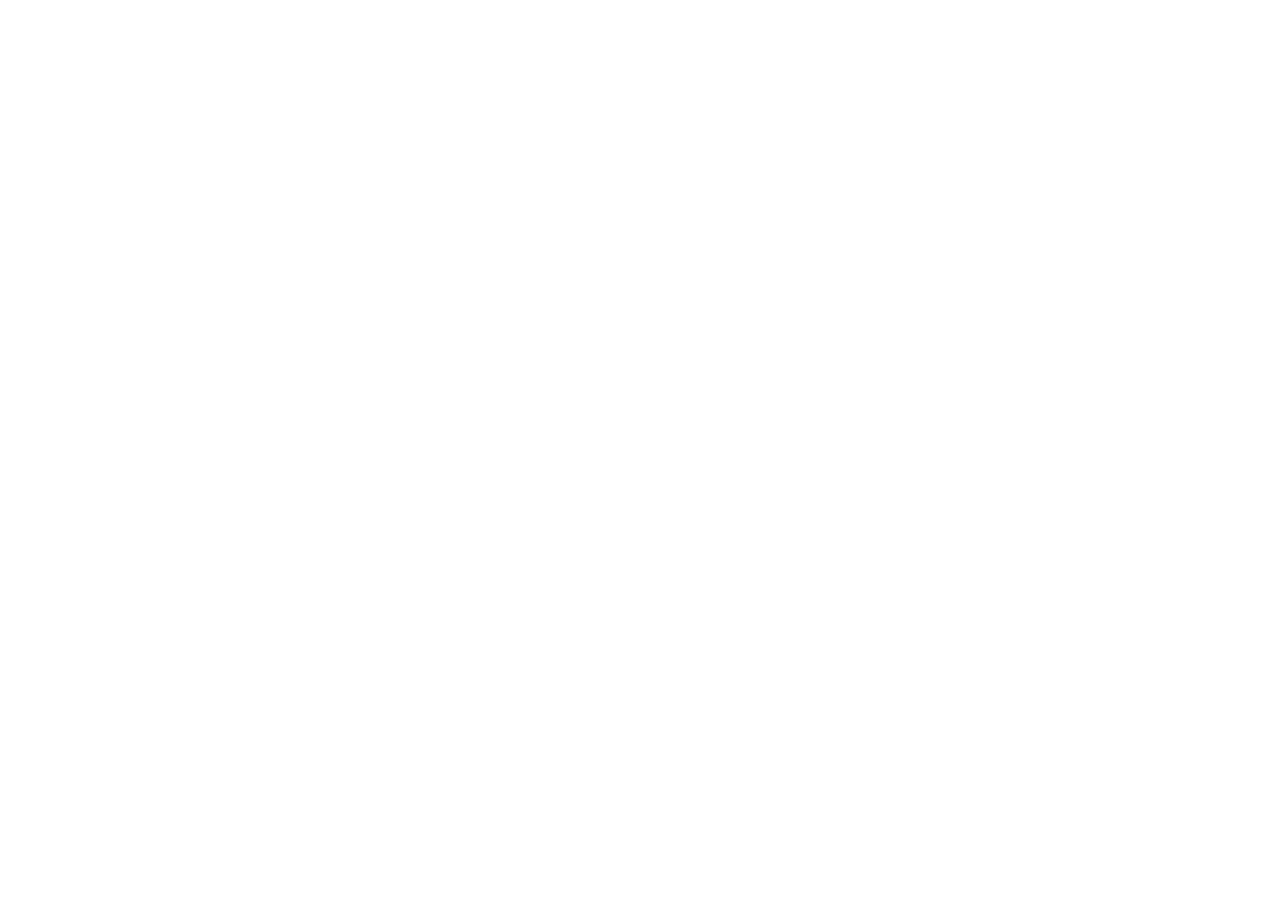
==== Facebook/index.html @ af521b71 "new mission" ====
<!DOCTYPE html>
<html lang="tr">
<head>
    <meta charset="UTF-8">
    <title>Facebook - Giriş Yap veya Kaydol</title>
    <link rel="shortcut icon" type="image/x-icon" href="img/fb_icon.png"/>
    <link rel="stylesheet" href="style.css">
</head>
<body>
    
</body>
</html>
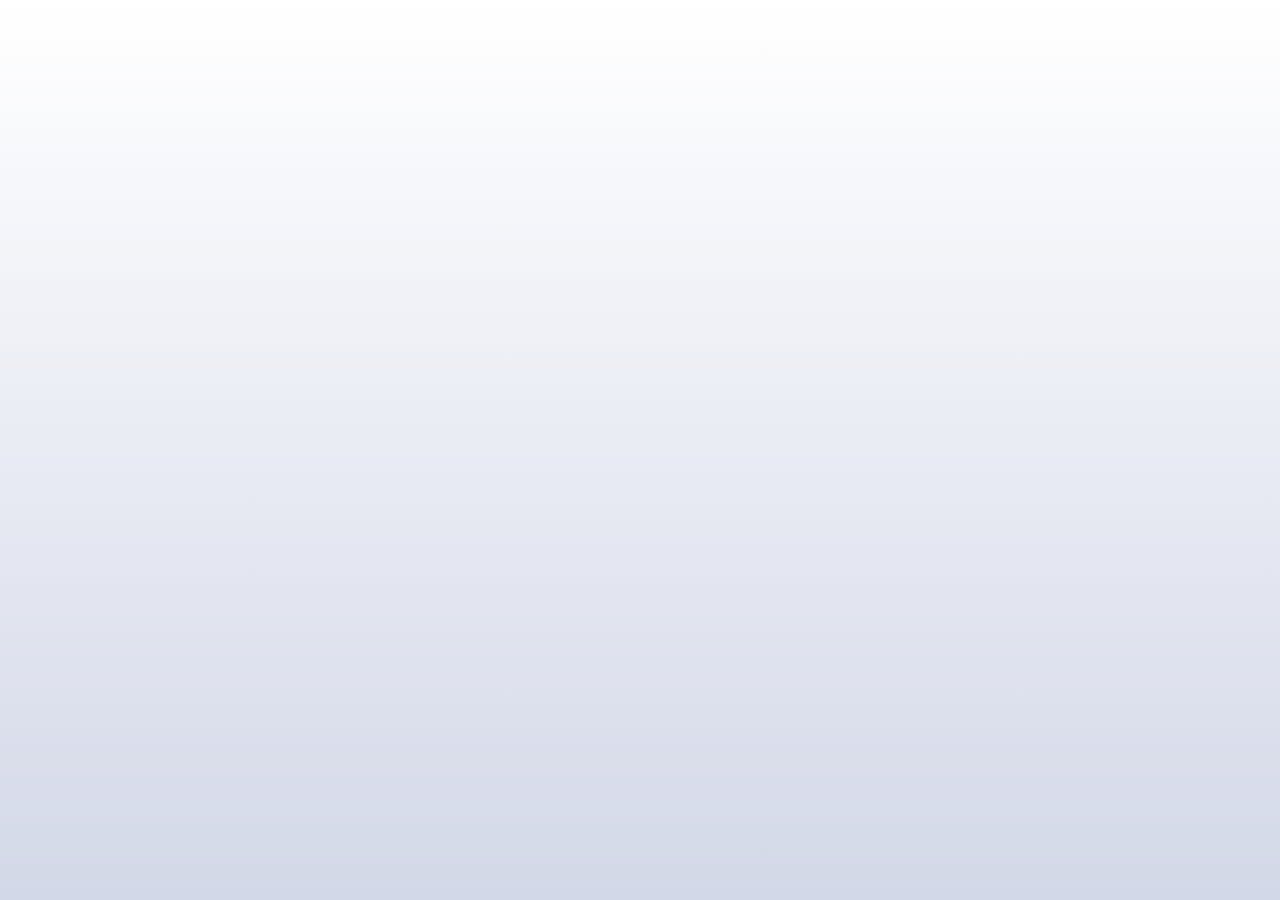
==== commit af51563e: "chng" ====
--- a/Facebook/index.html
+++ b/Facebook/index.html
@@ -7,6 +7,16 @@
     <link rel="stylesheet" href="style.css">
 </head>
 <body>
-    
+    <header>
+
+    </header>
+    <main>
+        <section>
+
+        </section>
+        <section>
+            
+        </section>
+    </main>
 </body>
 </html>--- a/Facebook/style.css
+++ b/Facebook/style.css
@@ -0,0 +1,15 @@
+* {
+    margin: 0;
+    padding: 0;
+    border: 0;
+}
+
+html, body {
+    width: 100vw;
+    height: 100vh;
+    background: linear-gradient(white, #D3D8E8);
+}
+
+main {
+    
+}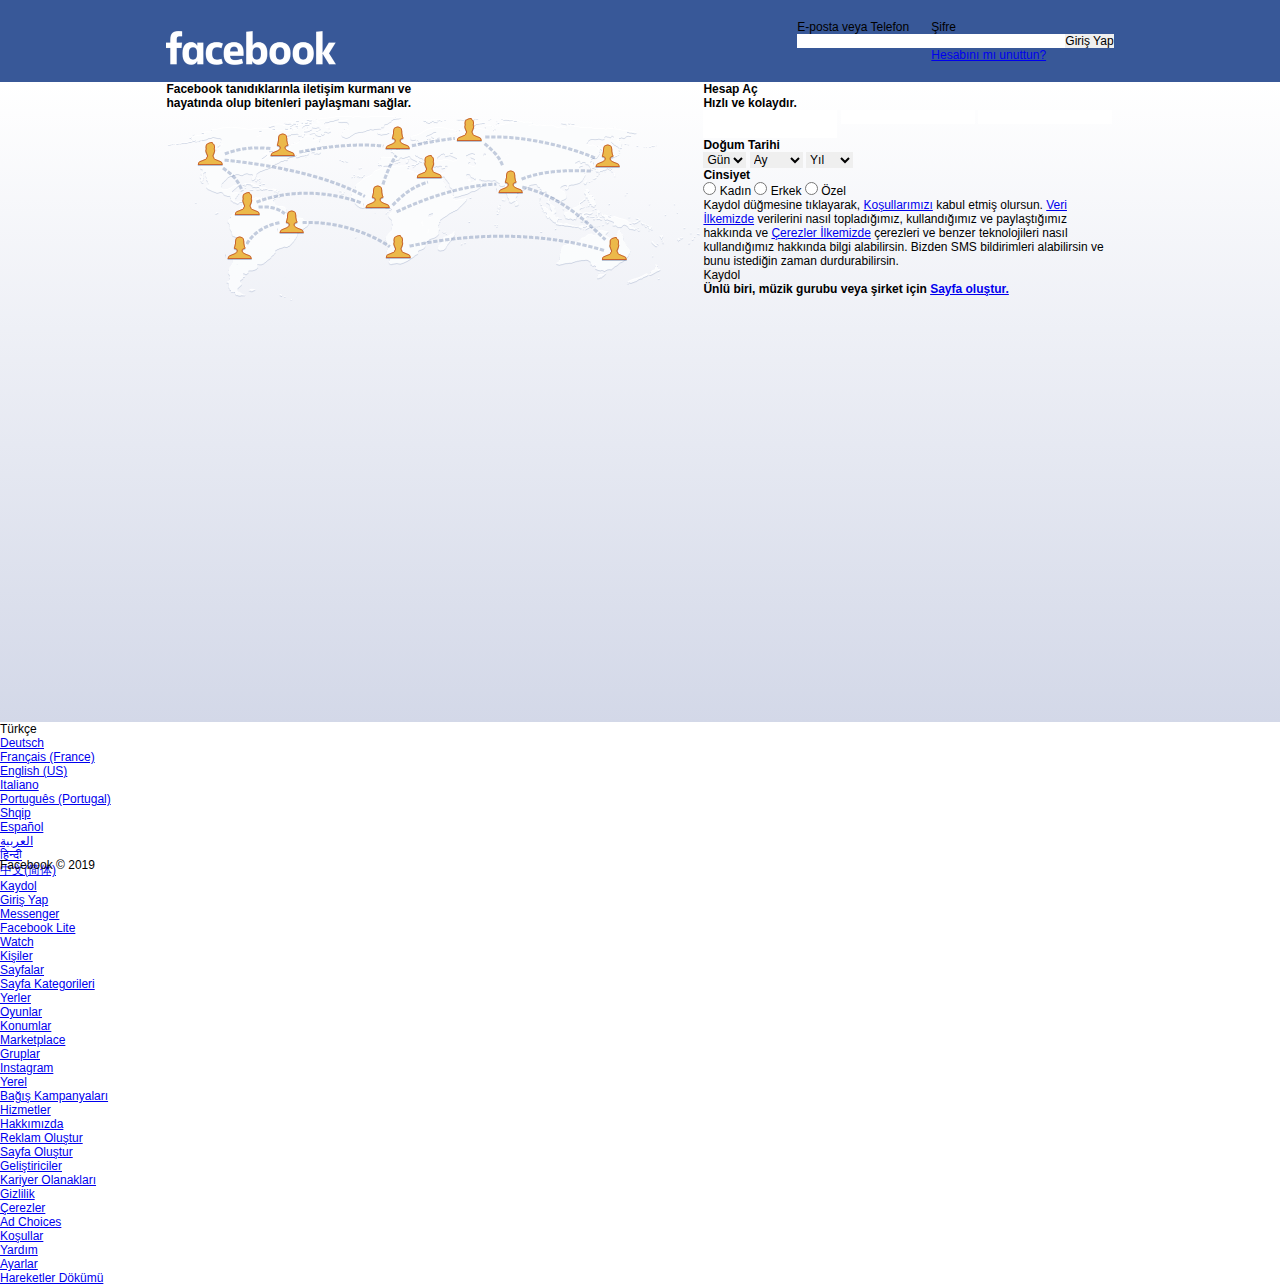
==== commit d97f881e: "order" ====
--- a/Facebook/index.html
+++ b/Facebook/index.html
@@ -1,22 +1,327 @@
 <!DOCTYPE html>
 <html lang="tr">
+
 <head>
     <meta charset="UTF-8">
     <title>Facebook - Giriş Yap veya Kaydol</title>
-    <link rel="shortcut icon" type="image/x-icon" href="img/fb_icon.png"/>
+    <link rel="shortcut icon" type="image/x-icon" href="img/fb_icon.png" />
     <link rel="stylesheet" href="style.css">
 </head>
+
 <body>
     <header>
+        <div class="floor1">
+            <div class="head">
+                <figure>
+                    <div class="logo">
+                        <img src="img/fb_logo.png" alt="logo">
+                    </div>
+                </figure>
+                <section>
+                    <div class="logincontainer">
+                        <table cellspacing="0" role="presentation">
+                            <tbody>
+                                <tr>
+                                    <td><label for="email">E-posta veya Telefon</label></td>
+                                    <td><label for="pass">Şifre</label></td>
+                                </tr>
+                                <tr>
+                                    <td><input type="email" class="inputtext login_form_input_box" name="email"
+                                            id="email" data-testid="royal_email"></td>
+                                    <td><input type="password" class="inputtext login_form_input_box" name="pass"
+                                            id="pass" data-testid="royal_pass"></td>
+                                    <td><label class="login_form_login_button uiButton uiButtonConfirm" id="loginbutton"
+                                            for="u_0_b"><input value="Giriş Yap" aria-label="Giriş Yap"
+                                                data-testid="royal_login_button" type="submit" id="u_0_b"></label></td>
+                                </tr>
+                                <tr>
+                                    <td class="login_form_label_field"></td>
+                                    <td class="login_form_label_field">
+                                        <div>
+                                            <a
+                                                href="https://www.facebook.com/recover/initiate?lwv=110&amp;ars=royal_blue_bar">Hesabını
+                                                mı unuttun?</a>
+                                        </div>
+                                    </td>
+                                </tr>
+                            </tbody>
+                        </table>
+                    </div>
+                </section>
+            </div>
+        </div>
+    </header>
+    <div class="clean"></div>
+    <main>
+        <div class="floor2">
+            <div class="contain">
+                <section>
+                    <div class="container1">
+                        <h2>Facebook tanıdıklarınla iletişim kurmanı ve<br>hayatında olup bitenleri paylaşmanı sağlar.
+                        </h2>
+                        <figure>
+                            <img src="img/connection.png" alt="connection">
+                        </figure>
+                    </div>
+                </section>
+                <section>
+                    <div class="container2">
+                        <h1>Hesap Aç</h1>
+                        <h3>Hızlı ve kolaydır.</h3>
+                        <input type="text" class="inputtext _58mg _5dba _2ph-" data-type="text" name="firstname"
+                            value="" aria-required="true" placeholder="" aria-label="Adın" id="u_0_m">
+                        <input type="text" class="inputtext _58mg _5dba _2ph-" data-type="text" name="lastname" value=""
+                            aria-required="true" placeholder="" aria-label="Soyadın" id="u_0_o">
+                        <input type="text" class="inputtext _58mg _5dba _2ph-" data-type="text" name="reg_email__"
+                            value="" aria-required="true" placeholder="" aria-label="Cep telefonu numarası veya e-posta"
+                            id="u_0_r">
+                        <input type="password" class="inputtext _58mg _5dba _2ph-" data-type="password"
+                            autocomplete="new-password" name="reg_passwd__" aria-required="true" placeholder=""
+                            aria-label="Yeni şifre" id="u_0_w">
+                        <h4>Doğum Tarihi</h4>
+                        <select aria-label="Gün" name="birthday_day" id="day" title="Gün" class="_5dba _8esg">
+                            <option value="0">Gün</option>
+                            <option value="1">1</option>
+                            <option value="2">2</option>
+                            <option value="3">3</option>
+                            <option value="4">4</option>
+                            <option value="5">5</option>
+                            <option value="6">6</option>
+                            <option value="7">7</option>
+                            <option value="8">8</option>
+                            <option value="9">9</option>
+                            <option value="10">10</option>
+                            <option value="11">11</option>
+                            <option value="12">12</option>
+                            <option value="13">13</option>
+                            <option value="14">14</option>
+                            <option value="15">15</option>
+                            <option value="16">16</option>
+                            <option value="17">17</option>
+                            <option value="18">18</option>
+                            <option value="19">19</option>
+                            <option value="20">20</option>
+                            <option value="21">21</option>
+                            <option value="22">22</option>
+                            <option value="23">23</option>
+                            <option value="24">24</option>
+                            <option value="25">25</option>
+                            <option value="26">26</option>
+                            <option value="27">27</option>
+                            <option value="28">28</option>
+                            <option value="29">29</option>
+                            <option value="30">30</option>
+                            <option value="31">31</option>
+                        </select>
+                        <select aria-label="Ay" name="birthday_month" id="month" title="Ay" class="_5dba _8esg">
+                            <option value="0">Ay</option>
+                            <option value="1">Oca</option>
+                            <option value="2">Şub</option>
+                            <option value="3">Mar</option>
+                            <option value="4">Nis</option>
+                            <option value="5">Mayıs</option>
+                            <option value="6">Haz</option>
+                            <option value="7">Tem</option>
+                            <option value="8">Ağu</option>
+                            <option value="9">Eyl</option>
+                            <option value="10">Eki</option>
+                            <option value="11">Kas</option>
+                            <option value="12">Ara</option>
+                        </select>
+                        <select aria-label="Yıl" name="birthday_year" id="year" title="Yıl" class="_5dba _8esg">
+                            <option value="0">Yıl</option>
+                            <option value="2019">2019</option>
+                            <option value="2018">2018</option>
+                            <option value="2017">2017</option>
+                            <option value="2016">2016</option>
+                            <option value="2015">2015</option>
+                            <option value="2014">2014</option>
+                            <option value="2013">2013</option>
+                            <option value="2012">2012</option>
+                            <option value="2011">2011</option>
+                            <option value="2010">2010</option>
+                            <option value="2009">2009</option>
+                            <option value="2008">2008</option>
+                            <option value="2007">2007</option>
+                            <option value="2006">2006</option>
+                            <option value="2005">2005</option>
+                            <option value="2004">2004</option>
+                            <option value="2003">2003</option>
+                            <option value="2002">2002</option>
+                            <option value="2001">2001</option>
+                            <option value="2000">2000</option>
+                            <option value="1999">1999</option>
+                            <option value="1998">1998</option>
+                            <option value="1997">1997</option>
+                            <option value="1996">1996</option>
+                            <option value="1995">1995</option>
+                            <option value="1994">1994</option>
+                            <option value="1993">1993</option>
+                            <option value="1992">1992</option>
+                            <option value="1991">1991</option>
+                            <option value="1990">1990</option>
+                            <option value="1989">1989</option>
+                            <option value="1988">1988</option>
+                            <option value="1987">1987</option>
+                            <option value="1986">1986</option>
+                            <option value="1985">1985</option>
+                            <option value="1984">1984</option>
+                            <option value="1983">1983</option>
+                            <option value="1982">1982</option>
+                            <option value="1981">1981</option>
+                            <option value="1980">1980</option>
+                            <option value="1979">1979</option>
+                            <option value="1978">1978</option>
+                            <option value="1977">1977</option>
+                            <option value="1976">1976</option>
+                            <option value="1975">1975</option>
+                            <option value="1974">1974</option>
+                            <option value="1973">1973</option>
+                            <option value="1972">1972</option>
+                            <option value="1971">1971</option>
+                            <option value="1970">1970</option>
+                            <option value="1969">1969</option>
+                            <option value="1968">1968</option>
+                            <option value="1967">1967</option>
+                            <option value="1966">1966</option>
+                            <option value="1965">1965</option>
+                            <option value="1964">1964</option>
+                            <option value="1963">1963</option>
+                            <option value="1962">1962</option>
+                            <option value="1961">1961</option>
+                            <option value="1960">1960</option>
+                            <option value="1959">1959</option>
+                            <option value="1958">1958</option>
+                            <option value="1957">1957</option>
+                            <option value="1956">1956</option>
+                            <option value="1955">1955</option>
+                            <option value="1954">1954</option>
+                            <option value="1953">1953</option>
+                            <option value="1952">1952</option>
+                            <option value="1951">1951</option>
+                            <option value="1950">1950</option>
+                            <option value="1949">1949</option>
+                            <option value="1948">1948</option>
+                            <option value="1947">1947</option>
+                            <option value="1946">1946</option>
+                            <option value="1945">1945</option>
+                            <option value="1944">1944</option>
+                            <option value="1943">1943</option>
+                            <option value="1942">1942</option>
+                            <option value="1941">1941</option>
+                            <option value="1940">1940</option>
+                            <option value="1939">1939</option>
+                            <option value="1938">1938</option>
+                            <option value="1937">1937</option>
+                            <option value="1936">1936</option>
+                            <option value="1935">1935</option>
+                            <option value="1934">1934</option>
+                            <option value="1933">1933</option>
+                            <option value="1932">1932</option>
+                            <option value="1931">1931</option>
+                            <option value="1930">1930</option>
+                            <option value="1929">1929</option>
+                            <option value="1928">1928</option>
+                            <option value="1927">1927</option>
+                            <option value="1926">1926</option>
+                            <option value="1925">1925</option>
+                            <option value="1924">1924</option>
+                            <option value="1923">1923</option>
+                            <option value="1922">1922</option>
+                            <option value="1921">1921</option>
+                            <option value="1920">1920</option>
+                            <option value="1919">1919</option>
+                            <option value="1918">1918</option>
+                            <option value="1917">1917</option>
+                            <option value="1916">1916</option>
+                            <option value="1915">1915</option>
+                            <option value="1914">1914</option>
+                            <option value="1913">1913</option>
+                            <option value="1912">1912</option>
+                            <option value="1911">1911</option>
+                            <option value="1910">1910</option>
+                            <option value="1909">1909</option>
+                            <option value="1908">1908</option>
+                            <option value="1907">1907</option>
+                            <option value="1906">1906</option>
+                            <option value="1905">1905</option>
+                        </select>
+                        <h4>Cinsiyet</h4>
+                        <input type="radio" value="1">
+                        <label class="_58mt" for="u_0_6">Kadın</label>
+                        <input type="radio" value="1">
+                        <label class="_58mt" for="u_0_6">Erkek</label>
+                        <input type="radio" value="1">
+                        <label class="_58mt" for="u_0_6">Özel</label>
+                        <p>
+                            Kaydol düğmesine tıklayarak, <a href="#">Koşullarımızı</a> kabul etmiş olursun.
+                            <a href="#">Veri İlkemizde</a> verilerini nasıl topladığımız, kullandığımız ve
+                            paylaştığımız hakkında ve <a href="#">Çerezler İlkemizde</a> çerezleri ve benzer
+                            teknolojileri nasıl kullandığımız hakkında bilgi alabilirsin.
+                            Bizden SMS bildirimleri alabilirsin ve bunu istediğin zaman durdurabilirsin.
+                        </p>
+                        <button type="submit">Kaydol</button>
+                        <h6>Ünlü biri, müzik gurubu veya şirket için <a href="#">Sayfa oluştur.</a></h6>
+                    </div>
+                </section>
+            </div>
+        </div>
+    </main>
+    <div class="clean"></div>
+    <footer>
+        <div class="footer">
+            <div class="footer1">
+                <ul>
+                    <li>Türkçe</li>
+                    <li><a href="#">Deutsch</a></li>
+                    <li><a href="#">Français (France)</a></li>
+                    <li><a href="#">English (US)</a></li>
+                    <li><a href="#">Italiano</a></li>
+                    <li><a href="#">Português (Portugal)</a></li>
+                    <li><a href="#">Shqip</a></li>
+                    <li><a href="#">Español</a></li>
+                    <li><a href="#">العربية</a></li>
+                    <li><a href="#">हिन्दी</a></li>
+                    <li><a href="#">中文(简体)</a></li>
+                </ul>
+            </div>
+            <div class="clean"></div>
+            <div class="footer2">
+                <ul>
+                    <li><a href="#">Kaydol</a></li>
+                    <li><a href="#">Giriş Yap</a></li>
+                    <li><a href="#">Messenger</a></li>
+                    <li><a href="#">Facebook Lite</a></li>
+                    <li><a href="#"> Watch </a></li>
+                    <li><a href="#">Kişiler</a></li>
+                    <li><a href="#">Sayfalar</a></li>
+                    <li><a href="#">Sayfa Kategorileri</a></li>
+                    <li><a href="#">Yerler</a></li>
+                    <li><a href="#">Oyunlar</a></li>
+                    <li><a href="#">Konumlar</a></li>
+                    <li><a href="#">Marketplace</a></li>
+                    <li><a href="#">Gruplar</a></li>
+                    <li><a href="#">Instagram</a></li>
+                    <li><a href="#">Yerel</a></li>
+                    <li><a href="#">Bağış Kampanyaları</a></li>
+                    <li><a href="#">Hizmetler</a></li>
+                    <li><a href="#">Hakkımızda</a></li>
+                    <li><a href="#">Reklam Oluştur</a></li>
+                    <li><a href="#">Sayfa Oluştur</a></li>
+                    <li><a href="#">Geliştiriciler</a></li>
+                    <li><a href="#">Kariyer Olanakları</a></li>
+                    <li><a href="#">Gizlilik</a></li>
+                    <li><a href="#">Çerezler</a></li>
+                    <li><a href="#">Ad Choices</a></li>
+                    <li><a href="#">Koşullar</a></li>
+                    <li><a href="#">Yardım</a></li>
+                    <li><a href="#">Ayarlar</a></li>
+                    <li><a href="#">Hareketler Dökümü</a></li>
+                </ul>
+            </div>
+        </div>
+        <span>Facebook © 2019</span>
+    </footer>
+</body>
 
-    </header>
-    <main>
-        <section>
-
-        </section>
-        <section>
-            
-        </section>
-    </main>
-</body>
 </html>--- a/Facebook/style.css
+++ b/Facebook/style.css
@@ -2,14 +2,57 @@
     margin: 0;
     padding: 0;
     border: 0;
+    font-family: Helvetica, Arial, sans-serif;
+    font-size: 12px;
 }
 
-html, body {
-    width: 100vw;
-    height: 100vh;
-    background: linear-gradient(white, #D3D8E8);
+.clean {
+    clear: both;
 }
 
-main {
-    
+.floor1 {
+    width: 100vw;
+    height: 82px;
+    background-color: #385898;
+    display: flex;
+    align-items: center;
+    justify-content: center;
+}
+
+.head {
+    width: 74vw;
+    height: 82px;
+    display: flex;
+    flex-flow: column wrap;
+    align-content: space-between;
+    justify-content: center;
+}
+
+.head .logo img {
+    width: 170px;
+    height: 34px;
+    margin: 17px 0px 0px;
+}
+
+.floor2 {
+    width: 100vw;
+    height: 640px;
+    background: linear-gradient(white, #D3D8E8);
+    display: flex;
+    align-items: center;
+    justify-content: center;
+}
+
+.contain {
+    width: 74vw;
+    height: 640px;
+    display: flex;
+    align-items: flex-start;
+    justify-items: center;
+}
+
+.footer {
+    width: 74vw;
+    height: 136px;
+    background-color: #ffffff;
 }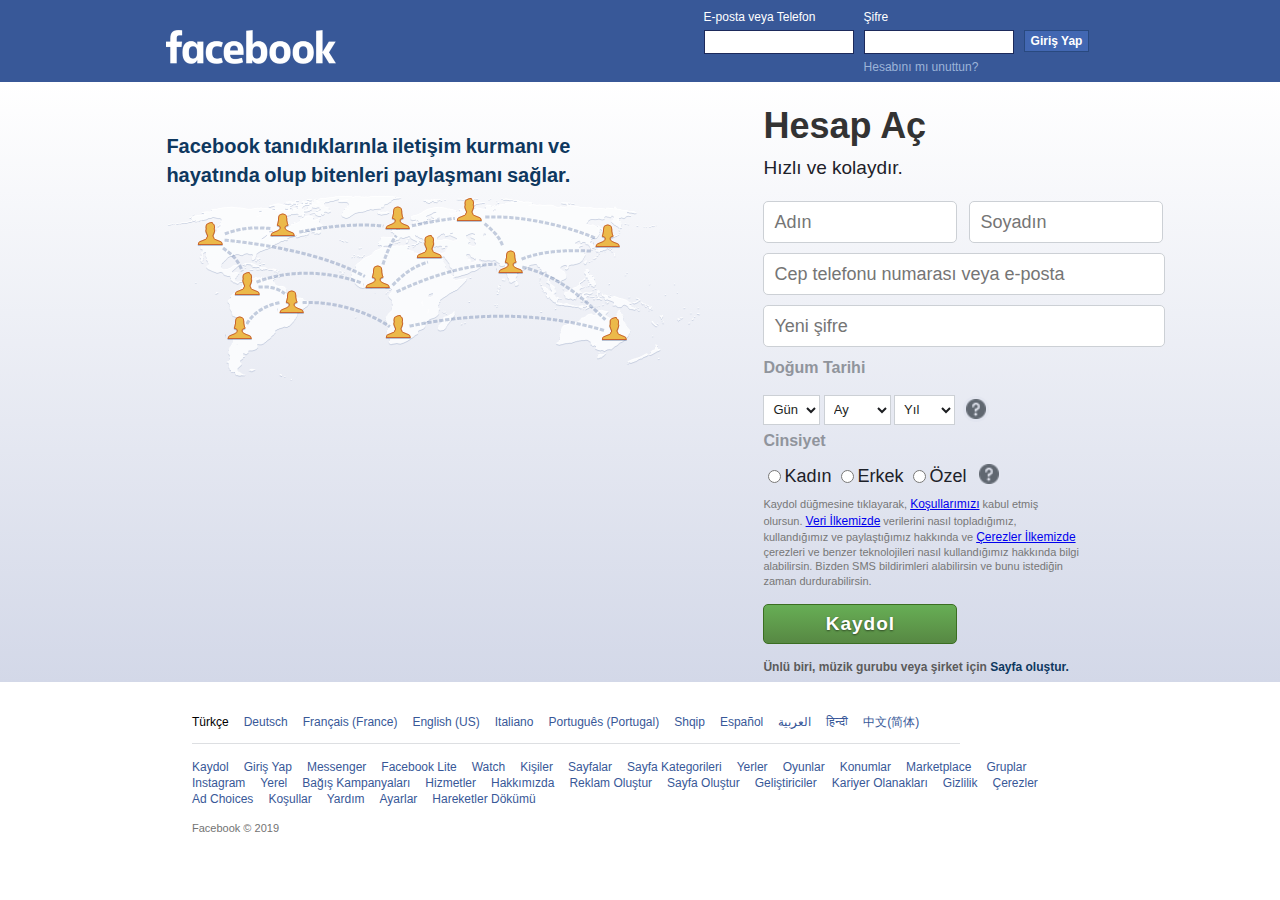
==== commit 244e25b2: "finish" ====
--- a/Facebook/index.html
+++ b/Facebook/index.html
@@ -4,7 +4,7 @@
 <head>
     <meta charset="UTF-8">
     <title>Facebook - Giriş Yap veya Kaydol</title>
-    <link rel="shortcut icon" type="image/x-icon" href="img/fb_icon.png" />
+    <link rel="shortcut icon" href="img/fb_icon.png" />
     <link rel="stylesheet" href="style.css">
 </head>
 
@@ -19,35 +19,36 @@
                 </figure>
                 <section>
                     <div class="logincontainer">
-                        <table cellspacing="0" role="presentation">
-                            <tbody>
-                                <tr>
-                                    <td><label for="email">E-posta veya Telefon</label></td>
-                                    <td><label for="pass">Şifre</label></td>
-                                </tr>
-                                <tr>
-                                    <td><input type="email" class="inputtext login_form_input_box" name="email"
-                                            id="email" data-testid="royal_email"></td>
-                                    <td><input type="password" class="inputtext login_form_input_box" name="pass"
-                                            id="pass" data-testid="royal_pass"></td>
-                                    <td><label class="login_form_login_button uiButton uiButtonConfirm" id="loginbutton"
-                                            for="u_0_b"><input value="Giriş Yap" aria-label="Giriş Yap"
-                                                data-testid="royal_login_button" type="submit" id="u_0_b"></label></td>
-                                </tr>
-                                <tr>
-                                    <td class="login_form_label_field"></td>
-                                    <td class="login_form_label_field">
-                                        <div>
-                                            <a
-                                                href="https://www.facebook.com/recover/initiate?lwv=110&amp;ars=royal_blue_bar">Hesabını
-                                                mı unuttun?</a>
-                                        </div>
-                                    </td>
-                                </tr>
-                            </tbody>
-                        </table>
+                        <div class="logincontainer1">
+                            <div>
+                                <div>
+                                    <label for="email">E-posta veya Telefon</label>
+                                </div>
+                                <div id="email">
+                                    <input type="email" class="login">
+                                </div>
+                            </div>
+                        </div>
+                        <div class="logincontainer2">
+                            <div>
+                                <div>
+                                    <label for="pass">Şifre</label>
+                                </div>
+                                <div id="pass">
+                                    <input type="password" class="login">
+                                </div>
+                            </div>
+                            <div class="forget">
+                                <a href="#">Hesabını mı unuttun?</a>
+                            </div>
+                        </div>
+                        <div class="loginbuttonarea">
+                            <input value="Giriş Yap" aria-label="Giriş Yap" type="submit" id="loginbutton">
+                        </div>
                     </div>
+
                 </section>
+
             </div>
         </div>
     </header>
@@ -66,202 +67,226 @@
                 </section>
                 <section>
                     <div class="container2">
-                        <h1>Hesap Aç</h1>
-                        <h3>Hızlı ve kolaydır.</h3>
-                        <input type="text" class="inputtext _58mg _5dba _2ph-" data-type="text" name="firstname"
-                            value="" aria-required="true" placeholder="" aria-label="Adın" id="u_0_m">
-                        <input type="text" class="inputtext _58mg _5dba _2ph-" data-type="text" name="lastname" value=""
-                            aria-required="true" placeholder="" aria-label="Soyadın" id="u_0_o">
-                        <input type="text" class="inputtext _58mg _5dba _2ph-" data-type="text" name="reg_email__"
-                            value="" aria-required="true" placeholder="" aria-label="Cep telefonu numarası veya e-posta"
-                            id="u_0_r">
-                        <input type="password" class="inputtext _58mg _5dba _2ph-" data-type="password"
-                            autocomplete="new-password" name="reg_passwd__" aria-required="true" placeholder=""
-                            aria-label="Yeni şifre" id="u_0_w">
-                        <h4>Doğum Tarihi</h4>
-                        <select aria-label="Gün" name="birthday_day" id="day" title="Gün" class="_5dba _8esg">
-                            <option value="0">Gün</option>
-                            <option value="1">1</option>
-                            <option value="2">2</option>
-                            <option value="3">3</option>
-                            <option value="4">4</option>
-                            <option value="5">5</option>
-                            <option value="6">6</option>
-                            <option value="7">7</option>
-                            <option value="8">8</option>
-                            <option value="9">9</option>
-                            <option value="10">10</option>
-                            <option value="11">11</option>
-                            <option value="12">12</option>
-                            <option value="13">13</option>
-                            <option value="14">14</option>
-                            <option value="15">15</option>
-                            <option value="16">16</option>
-                            <option value="17">17</option>
-                            <option value="18">18</option>
-                            <option value="19">19</option>
-                            <option value="20">20</option>
-                            <option value="21">21</option>
-                            <option value="22">22</option>
-                            <option value="23">23</option>
-                            <option value="24">24</option>
-                            <option value="25">25</option>
-                            <option value="26">26</option>
-                            <option value="27">27</option>
-                            <option value="28">28</option>
-                            <option value="29">29</option>
-                            <option value="30">30</option>
-                            <option value="31">31</option>
-                        </select>
-                        <select aria-label="Ay" name="birthday_month" id="month" title="Ay" class="_5dba _8esg">
-                            <option value="0">Ay</option>
-                            <option value="1">Oca</option>
-                            <option value="2">Şub</option>
-                            <option value="3">Mar</option>
-                            <option value="4">Nis</option>
-                            <option value="5">Mayıs</option>
-                            <option value="6">Haz</option>
-                            <option value="7">Tem</option>
-                            <option value="8">Ağu</option>
-                            <option value="9">Eyl</option>
-                            <option value="10">Eki</option>
-                            <option value="11">Kas</option>
-                            <option value="12">Ara</option>
-                        </select>
-                        <select aria-label="Yıl" name="birthday_year" id="year" title="Yıl" class="_5dba _8esg">
-                            <option value="0">Yıl</option>
-                            <option value="2019">2019</option>
-                            <option value="2018">2018</option>
-                            <option value="2017">2017</option>
-                            <option value="2016">2016</option>
-                            <option value="2015">2015</option>
-                            <option value="2014">2014</option>
-                            <option value="2013">2013</option>
-                            <option value="2012">2012</option>
-                            <option value="2011">2011</option>
-                            <option value="2010">2010</option>
-                            <option value="2009">2009</option>
-                            <option value="2008">2008</option>
-                            <option value="2007">2007</option>
-                            <option value="2006">2006</option>
-                            <option value="2005">2005</option>
-                            <option value="2004">2004</option>
-                            <option value="2003">2003</option>
-                            <option value="2002">2002</option>
-                            <option value="2001">2001</option>
-                            <option value="2000">2000</option>
-                            <option value="1999">1999</option>
-                            <option value="1998">1998</option>
-                            <option value="1997">1997</option>
-                            <option value="1996">1996</option>
-                            <option value="1995">1995</option>
-                            <option value="1994">1994</option>
-                            <option value="1993">1993</option>
-                            <option value="1992">1992</option>
-                            <option value="1991">1991</option>
-                            <option value="1990">1990</option>
-                            <option value="1989">1989</option>
-                            <option value="1988">1988</option>
-                            <option value="1987">1987</option>
-                            <option value="1986">1986</option>
-                            <option value="1985">1985</option>
-                            <option value="1984">1984</option>
-                            <option value="1983">1983</option>
-                            <option value="1982">1982</option>
-                            <option value="1981">1981</option>
-                            <option value="1980">1980</option>
-                            <option value="1979">1979</option>
-                            <option value="1978">1978</option>
-                            <option value="1977">1977</option>
-                            <option value="1976">1976</option>
-                            <option value="1975">1975</option>
-                            <option value="1974">1974</option>
-                            <option value="1973">1973</option>
-                            <option value="1972">1972</option>
-                            <option value="1971">1971</option>
-                            <option value="1970">1970</option>
-                            <option value="1969">1969</option>
-                            <option value="1968">1968</option>
-                            <option value="1967">1967</option>
-                            <option value="1966">1966</option>
-                            <option value="1965">1965</option>
-                            <option value="1964">1964</option>
-                            <option value="1963">1963</option>
-                            <option value="1962">1962</option>
-                            <option value="1961">1961</option>
-                            <option value="1960">1960</option>
-                            <option value="1959">1959</option>
-                            <option value="1958">1958</option>
-                            <option value="1957">1957</option>
-                            <option value="1956">1956</option>
-                            <option value="1955">1955</option>
-                            <option value="1954">1954</option>
-                            <option value="1953">1953</option>
-                            <option value="1952">1952</option>
-                            <option value="1951">1951</option>
-                            <option value="1950">1950</option>
-                            <option value="1949">1949</option>
-                            <option value="1948">1948</option>
-                            <option value="1947">1947</option>
-                            <option value="1946">1946</option>
-                            <option value="1945">1945</option>
-                            <option value="1944">1944</option>
-                            <option value="1943">1943</option>
-                            <option value="1942">1942</option>
-                            <option value="1941">1941</option>
-                            <option value="1940">1940</option>
-                            <option value="1939">1939</option>
-                            <option value="1938">1938</option>
-                            <option value="1937">1937</option>
-                            <option value="1936">1936</option>
-                            <option value="1935">1935</option>
-                            <option value="1934">1934</option>
-                            <option value="1933">1933</option>
-                            <option value="1932">1932</option>
-                            <option value="1931">1931</option>
-                            <option value="1930">1930</option>
-                            <option value="1929">1929</option>
-                            <option value="1928">1928</option>
-                            <option value="1927">1927</option>
-                            <option value="1926">1926</option>
-                            <option value="1925">1925</option>
-                            <option value="1924">1924</option>
-                            <option value="1923">1923</option>
-                            <option value="1922">1922</option>
-                            <option value="1921">1921</option>
-                            <option value="1920">1920</option>
-                            <option value="1919">1919</option>
-                            <option value="1918">1918</option>
-                            <option value="1917">1917</option>
-                            <option value="1916">1916</option>
-                            <option value="1915">1915</option>
-                            <option value="1914">1914</option>
-                            <option value="1913">1913</option>
-                            <option value="1912">1912</option>
-                            <option value="1911">1911</option>
-                            <option value="1910">1910</option>
-                            <option value="1909">1909</option>
-                            <option value="1908">1908</option>
-                            <option value="1907">1907</option>
-                            <option value="1906">1906</option>
-                            <option value="1905">1905</option>
-                        </select>
-                        <h4>Cinsiyet</h4>
-                        <input type="radio" value="1">
-                        <label class="_58mt" for="u_0_6">Kadın</label>
-                        <input type="radio" value="1">
-                        <label class="_58mt" for="u_0_6">Erkek</label>
-                        <input type="radio" value="1">
-                        <label class="_58mt" for="u_0_6">Özel</label>
-                        <p>
-                            Kaydol düğmesine tıklayarak, <a href="#">Koşullarımızı</a> kabul etmiş olursun.
-                            <a href="#">Veri İlkemizde</a> verilerini nasıl topladığımız, kullandığımız ve
-                            paylaştığımız hakkında ve <a href="#">Çerezler İlkemizde</a> çerezleri ve benzer
-                            teknolojileri nasıl kullandığımız hakkında bilgi alabilirsin.
-                            Bizden SMS bildirimleri alabilirsin ve bunu istediğin zaman durdurabilirsin.
-                        </p>
-                        <button type="submit">Kaydol</button>
-                        <h6>Ünlü biri, müzik gurubu veya şirket için <a href="#">Sayfa oluştur.</a></h6>
+                        <div class="rgstrhead">
+                            <h1>Hesap Aç</h1>
+                            <h3>Hızlı ve kolaydır.</h3>
+                        </div>
+                        <div class="inputtext">
+                            <div class="textarea1">
+                                <input type="text" class="inputtext1" placeholder="Adın">
+                                <input type="text" class="inputtext2" placeholder="Soyadın">
+                            </div>
+                            <div class="textarea2">
+                                <input type="text" class="inputtext3" placeholder="Cep telefonu numarası veya e-posta">
+                            </div>
+                            <div class="textarea3">
+                                <input type="password" class="inputtext4" placeholder="Yeni şifre">
+                            </div>
+                        </div>
+                        <div class="birthday">
+                            <h4>Doğum Tarihi</h4>
+                            <div class="birthdayselection">
+                                <select aria-label="Gün" name="birthday_day" id="day" title="Gün" class="date">
+                                    <option value="0">Gün</option>
+                                    <option value="1">1</option>
+                                    <option value="2">2</option>
+                                    <option value="3">3</option>
+                                    <option value="4">4</option>
+                                    <option value="5">5</option>
+                                    <option value="6">6</option>
+                                    <option value="7">7</option>
+                                    <option value="8">8</option>
+                                    <option value="9">9</option>
+                                    <option value="10">10</option>
+                                    <option value="11">11</option>
+                                    <option value="12">12</option>
+                                    <option value="13">13</option>
+                                    <option value="14">14</option>
+                                    <option value="15">15</option>
+                                    <option value="16">16</option>
+                                    <option value="17">17</option>
+                                    <option value="18">18</option>
+                                    <option value="19">19</option>
+                                    <option value="20">20</option>
+                                    <option value="21">21</option>
+                                    <option value="22">22</option>
+                                    <option value="23">23</option>
+                                    <option value="24">24</option>
+                                    <option value="25">25</option>
+                                    <option value="26">26</option>
+                                    <option value="27">27</option>
+                                    <option value="28">28</option>
+                                    <option value="29">29</option>
+                                    <option value="30">30</option>
+                                    <option value="31">31</option>
+                                </select>
+                                <select aria-label="Ay" name="birthday_month" id="month" title="Ay" class="date">
+                                    <option value="0">Ay</option>
+                                    <option value="1">Oca</option>
+                                    <option value="2">Şub</option>
+                                    <option value="3">Mar</option>
+                                    <option value="4">Nis</option>
+                                    <option value="5">Mayıs</option>
+                                    <option value="6">Haz</option>
+                                    <option value="7">Tem</option>
+                                    <option value="8">Ağu</option>
+                                    <option value="9">Eyl</option>
+                                    <option value="10">Eki</option>
+                                    <option value="11">Kas</option>
+                                    <option value="12">Ara</option>
+                                </select>
+                                <select aria-label="Yıl" name="birthday_year" id="year" title="Yıl" class="date">
+                                    <option value="0">Yıl</option>
+                                    <option value="2019">2019</option>
+                                    <option value="2018">2018</option>
+                                    <option value="2017">2017</option>
+                                    <option value="2016">2016</option>
+                                    <option value="2015">2015</option>
+                                    <option value="2014">2014</option>
+                                    <option value="2013">2013</option>
+                                    <option value="2012">2012</option>
+                                    <option value="2011">2011</option>
+                                    <option value="2010">2010</option>
+                                    <option value="2009">2009</option>
+                                    <option value="2008">2008</option>
+                                    <option value="2007">2007</option>
+                                    <option value="2006">2006</option>
+                                    <option value="2005">2005</option>
+                                    <option value="2004">2004</option>
+                                    <option value="2003">2003</option>
+                                    <option value="2002">2002</option>
+                                    <option value="2001">2001</option>
+                                    <option value="2000">2000</option>
+                                    <option value="1999">1999</option>
+                                    <option value="1998">1998</option>
+                                    <option value="1997">1997</option>
+                                    <option value="1996">1996</option>
+                                    <option value="1995">1995</option>
+                                    <option value="1994">1994</option>
+                                    <option value="1993">1993</option>
+                                    <option value="1992">1992</option>
+                                    <option value="1991">1991</option>
+                                    <option value="1990">1990</option>
+                                    <option value="1989">1989</option>
+                                    <option value="1988">1988</option>
+                                    <option value="1987">1987</option>
+                                    <option value="1986">1986</option>
+                                    <option value="1985">1985</option>
+                                    <option value="1984">1984</option>
+                                    <option value="1983">1983</option>
+                                    <option value="1982">1982</option>
+                                    <option value="1981">1981</option>
+                                    <option value="1980">1980</option>
+                                    <option value="1979">1979</option>
+                                    <option value="1978">1978</option>
+                                    <option value="1977">1977</option>
+                                    <option value="1976">1976</option>
+                                    <option value="1975">1975</option>
+                                    <option value="1974">1974</option>
+                                    <option value="1973">1973</option>
+                                    <option value="1972">1972</option>
+                                    <option value="1971">1971</option>
+                                    <option value="1970">1970</option>
+                                    <option value="1969">1969</option>
+                                    <option value="1968">1968</option>
+                                    <option value="1967">1967</option>
+                                    <option value="1966">1966</option>
+                                    <option value="1965">1965</option>
+                                    <option value="1964">1964</option>
+                                    <option value="1963">1963</option>
+                                    <option value="1962">1962</option>
+                                    <option value="1961">1961</option>
+                                    <option value="1960">1960</option>
+                                    <option value="1959">1959</option>
+                                    <option value="1958">1958</option>
+                                    <option value="1957">1957</option>
+                                    <option value="1956">1956</option>
+                                    <option value="1955">1955</option>
+                                    <option value="1954">1954</option>
+                                    <option value="1953">1953</option>
+                                    <option value="1952">1952</option>
+                                    <option value="1951">1951</option>
+                                    <option value="1950">1950</option>
+                                    <option value="1949">1949</option>
+                                    <option value="1948">1948</option>
+                                    <option value="1947">1947</option>
+                                    <option value="1946">1946</option>
+                                    <option value="1945">1945</option>
+                                    <option value="1944">1944</option>
+                                    <option value="1943">1943</option>
+                                    <option value="1942">1942</option>
+                                    <option value="1941">1941</option>
+                                    <option value="1940">1940</option>
+                                    <option value="1939">1939</option>
+                                    <option value="1938">1938</option>
+                                    <option value="1937">1937</option>
+                                    <option value="1936">1936</option>
+                                    <option value="1935">1935</option>
+                                    <option value="1934">1934</option>
+                                    <option value="1933">1933</option>
+                                    <option value="1932">1932</option>
+                                    <option value="1931">1931</option>
+                                    <option value="1930">1930</option>
+                                    <option value="1929">1929</option>
+                                    <option value="1928">1928</option>
+                                    <option value="1927">1927</option>
+                                    <option value="1926">1926</option>
+                                    <option value="1925">1925</option>
+                                    <option value="1924">1924</option>
+                                    <option value="1923">1923</option>
+                                    <option value="1922">1922</option>
+                                    <option value="1921">1921</option>
+                                    <option value="1920">1920</option>
+                                    <option value="1919">1919</option>
+                                    <option value="1918">1918</option>
+                                    <option value="1917">1917</option>
+                                    <option value="1916">1916</option>
+                                    <option value="1915">1915</option>
+                                    <option value="1914">1914</option>
+                                    <option value="1913">1913</option>
+                                    <option value="1912">1912</option>
+                                    <option value="1911">1911</option>
+                                    <option value="1910">1910</option>
+                                    <option value="1909">1909</option>
+                                    <option value="1908">1908</option>
+                                    <option value="1907">1907</option>
+                                    <option value="1906">1906</option>
+                                    <option value="1905">1905</option>
+                                </select>
+                                <span id="more">
+                                    <a href="#"><img src="img/icon.png" alt="icon"></a>
+                                </span>
+                            </div>
+                        </div>
+                        <div class="gender">
+                            <h4>Cinsiyet</h4>
+                            <div class="genderselection">
+                                <input type="radio" value="1">
+                                <label class="genderlabel">Kadın</label>
+                                <input type="radio" value="1">
+                                <label class="genderlabel">Erkek</label>
+                                <input type="radio" value="1">
+                                <label class="genderlabel">Özel</label>
+                                <div id="more">
+                                    <a href="#"><img src="img/icon.png" alt="icon"></a>
+                                </div>
+                            </div>
+                        </div>
+                        <div class="info">
+                            <p class="infotext">
+                                Kaydol düğmesine tıklayarak, <a href="#">Koşullarımızı</a> kabul etmiş olursun.
+                                <a href="#">Veri İlkemizde</a> verilerini nasıl topladığımız, kullandığımız ve
+                                paylaştığımız hakkında ve <a href="#">Çerezler İlkemizde</a> çerezleri ve benzer
+                                teknolojileri nasıl kullandığımız hakkında bilgi alabilirsin.
+                                Bizden SMS bildirimleri alabilirsin ve bunu istediğin zaman durdurabilirsin.
+                            </p>
+                        </div>
+                        <div>
+                            <button type="submit" class="rgstrbutton">Kaydol</button>
+                        </div>
+                        <div class="createpage">
+                            <h6>Ünlü biri, müzik gurubu veya şirket için <a href="#">Sayfa oluştur.</a></h6>
+                        </div>
                     </div>
                 </section>
             </div>
@@ -269,58 +294,60 @@
     </main>
     <div class="clean"></div>
     <footer>
-        <div class="footer">
-            <div class="footer1">
-                <ul>
-                    <li>Türkçe</li>
-                    <li><a href="#">Deutsch</a></li>
-                    <li><a href="#">Français (France)</a></li>
-                    <li><a href="#">English (US)</a></li>
-                    <li><a href="#">Italiano</a></li>
-                    <li><a href="#">Português (Portugal)</a></li>
-                    <li><a href="#">Shqip</a></li>
-                    <li><a href="#">Español</a></li>
-                    <li><a href="#">العربية</a></li>
-                    <li><a href="#">हिन्दी</a></li>
-                    <li><a href="#">中文(简体)</a></li>
-                </ul>
-            </div>
-            <div class="clean"></div>
-            <div class="footer2">
-                <ul>
-                    <li><a href="#">Kaydol</a></li>
-                    <li><a href="#">Giriş Yap</a></li>
-                    <li><a href="#">Messenger</a></li>
-                    <li><a href="#">Facebook Lite</a></li>
-                    <li><a href="#"> Watch </a></li>
-                    <li><a href="#">Kişiler</a></li>
-                    <li><a href="#">Sayfalar</a></li>
-                    <li><a href="#">Sayfa Kategorileri</a></li>
-                    <li><a href="#">Yerler</a></li>
-                    <li><a href="#">Oyunlar</a></li>
-                    <li><a href="#">Konumlar</a></li>
-                    <li><a href="#">Marketplace</a></li>
-                    <li><a href="#">Gruplar</a></li>
-                    <li><a href="#">Instagram</a></li>
-                    <li><a href="#">Yerel</a></li>
-                    <li><a href="#">Bağış Kampanyaları</a></li>
-                    <li><a href="#">Hizmetler</a></li>
-                    <li><a href="#">Hakkımızda</a></li>
-                    <li><a href="#">Reklam Oluştur</a></li>
-                    <li><a href="#">Sayfa Oluştur</a></li>
-                    <li><a href="#">Geliştiriciler</a></li>
-                    <li><a href="#">Kariyer Olanakları</a></li>
-                    <li><a href="#">Gizlilik</a></li>
-                    <li><a href="#">Çerezler</a></li>
-                    <li><a href="#">Ad Choices</a></li>
-                    <li><a href="#">Koşullar</a></li>
-                    <li><a href="#">Yardım</a></li>
-                    <li><a href="#">Ayarlar</a></li>
-                    <li><a href="#">Hareketler Dökümü</a></li>
-                </ul>
+        <div class="floor3">
+            <div class="footer">
+                <div class="footer1">
+                    <ul>
+                        <li>Türkçe</li>
+                        <li><a href="#">Deutsch</a></li>
+                        <li><a href="#">Français (France)</a></li>
+                        <li><a href="#">English (US)</a></li>
+                        <li><a href="#">Italiano</a></li>
+                        <li><a href="#">Português (Portugal)</a></li>
+                        <li><a href="#">Shqip</a></li>
+                        <li><a href="#">Español</a></li>
+                        <li><a href="#">العربية</a></li>
+                        <li><a href="#">हिन्दी</a></li>
+                        <li><a href="#">中文(简体)</a></li>
+                    </ul>
+                </div>
+                <div id="line"></div>
+                <div class="footer2">
+                    <ul>
+                        <li><a href="#">Kaydol</a></li>
+                        <li><a href="#">Giriş Yap</a></li>
+                        <li><a href="#">Messenger</a></li>
+                        <li><a href="#">Facebook Lite</a></li>
+                        <li><a href="#"> Watch </a></li>
+                        <li><a href="#">Kişiler</a></li>
+                        <li><a href="#">Sayfalar</a></li>
+                        <li><a href="#">Sayfa Kategorileri</a></li>
+                        <li><a href="#">Yerler</a></li>
+                        <li><a href="#">Oyunlar</a></li>
+                        <li><a href="#">Konumlar</a></li>
+                        <li><a href="#">Marketplace</a></li>
+                        <li><a href="#">Gruplar</a></li>
+                        <li><a href="#">Instagram</a></li>
+                        <li><a href="#">Yerel</a></li>
+                        <li><a href="#">Bağış Kampanyaları</a></li>
+                        <li><a href="#">Hizmetler</a></li>
+                        <li><a href="#">Hakkımızda</a></li>
+                        <li><a href="#">Reklam Oluştur</a></li>
+                        <li><a href="#">Sayfa Oluştur</a></li>
+                        <li><a href="#">Geliştiriciler</a></li>
+                        <li><a href="#">Kariyer Olanakları</a></li>
+                        <li><a href="#">Gizlilik</a></li>
+                        <li><a href="#">Çerezler</a></li>
+                        <li><a href="#">Ad Choices</a></li>
+                        <li><a href="#">Koşullar</a></li>
+                        <li><a href="#">Yardım</a></li>
+                        <li><a href="#">Ayarlar</a></li>
+                        <li><a href="#">Hareketler Dökümü</a></li>
+                    </ul>
+                </div>
+                <span id="rights">Facebook © 2019</span>
             </div>
         </div>
-        <span>Facebook © 2019</span>
     </footer>
 </body>
 
--- a/Facebook/style.css
+++ b/Facebook/style.css
@@ -4,6 +4,7 @@
     border: 0;
     font-family: Helvetica, Arial, sans-serif;
     font-size: 12px;
+    line-height: 1.34
 }
 
 .clean {
@@ -23,9 +24,8 @@
     width: 74vw;
     height: 82px;
     display: flex;
-    flex-flow: column wrap;
-    align-content: space-between;
-    justify-content: center;
+    align-items: center;
+    justify-content: space-between;
 }
 
 .head .logo img {
@@ -34,9 +34,70 @@
     margin: 17px 0px 0px;
 }
 
+.logincontainer {
+    width: 410px;
+    height: 65px;
+    display: flex;
+    align-items: flex-start;
+    align-content: center;
+    color: #ffffff;
+    
+}
+
+.logincontainer1, .logincontainer2, .loginbuttonarea {
+    width: 165px;
+    padding-right: 10px;
+}
+
+.login {
+    width: 142px;
+    border-color: #1d2a5b;
+    margin: 0px;
+    padding-bottom: 4px;
+    -webkit-appearance: none;
+    border-width: 1px;
+    border-style: solid;
+    border-image: initial;
+    border-radius: 0px;
+    padding: 3px;
+}
+
+#email, #pass {
+    position: relative;
+    top: 5px;
+}
+
+#loginbutton {
+    color: white;
+    font-weight: bold;
+    background-color: #4267b2;
+    border: 1px solid #29497f;
+    padding: 2px 6px;
+    cursor: pointer;
+    vertical-align: middle;
+}
+
+.logincontainer2 a {
+    color: #9cb4d8;
+    font-weight: normal;
+    cursor: pointer;
+    text-decoration: none;
+    margin-top: 5px;
+}
+
+.loginbuttonarea {
+    position: relative;
+    top: 21px;
+}
+
+.forget {
+    position: relative;
+    top: 10px;
+}
+
 .floor2 {
     width: 100vw;
-    height: 640px;
+    height: 600px;
     background: linear-gradient(white, #D3D8E8);
     display: flex;
     align-items: center;
@@ -51,8 +112,233 @@
     justify-items: center;
 }
 
-.footer {
-    width: 74vw;
+.floor3 {
+    width: 100vw;
+    height: 200px;
+    display: flex;
+    flex-direction: column;
+    align-items: center;
+    justify-content: center;
+}
+
+.container1 {
+    padding-top: 30px;
+}
+
+.container1 h2 {
+    color: #0e385f;
+    font-size: 20px;
+    font-weight: bold;
+    line-height: 29px;
+    margin-top: 40px;
+    width: 450px;
+    word-spacing: -1px;
+}
+
+.container1 img {
+    width: 537px;
+    height: 195px;
+}
+
+.container2 {
+    position: relative;
+    left: 60px;
+}
+
+.rgstrhead {
+    padding-top: 40px;
+    scroll-padding-bottom: 20px;
+    padding-bottom: 20px;
+}
+
+.rgstrhead h1 {
+    font-size: 36px;
+    color: #333;
+    font-weight: 600;
+    margin: 0px 0px 5px;
+}
+
+.rgstrhead h3 {
+    color: #1d2129;
+    font-size: 19px;
+    font-weight: normal;
+}
+
+.textarea1, .textarea2, .textarea3 {
+    width: 400px;
+}
+
+.textarea2 {
+    position: relative;
+    top: 10px;
+}
+
+.textarea3 {
+    position: relative;
+    top: 20px;
+}
+
+.inputtext1, .inputtext2 {
+    width: 172px;
+}
+
+.inputtext3, .inputtext4 {
+    width: 380px;
+}
+
+.inputtext1 {
+    float: left;
+}
+
+.inputtext2 {
+    float: right;
+}
+
+.inputtext1, .inputtext2, .inputtext3, .inputtext4 {
+    font-size: 18px;
+    padding: 8px 10px;
+    border-color: #bdc7d8;
+    border-radius: 5px;
+    margin: 0;
+    background-color: #fff;
+    color: #1c1e21;
+    position: relative;
+    -webkit-appearance: none;
+    border: 1px solid #ccd0d5;
+}
+
+.birthday {
+    position: relative;
+    top: 20px;
+}
+
+.date {
+    position: relative;
+    top: 5px;
+    font-size: 13px;
+    height: 30px;
+    padding: 5px;
+    background-color: #fff;
+    color: #1c1e21;
+    border: 1px solid #ccd0d5;
+}
+
+.gender {
+    cursor: default;
+    position: relative;
+    top: 20px;
+}
+
+.birthday h4, .gender h4 {
+    color: #90949c;
+    font-size: 16px;
+    font-weight: bold;
+    margin-bottom: 5px;
+    margin-top: 10px;
+    cursor: default;
+}
+.birthday img, .gender img {
+    border-radius: 50%;
+}
+
+.genderlabel {
+    color: #1d2129;
+    font-size: 18px;
+    font-weight: normal;
+    line-height: 18px;
+    padding: 0 10px 0 3px;
+    cursor: default;
+}
+
+.genderselection {
+    display: flex;
+    align-items: center;
+    position: relative;
+    top: 5px;
+    left: 5px;
+}
+
+.birthdayselection #more {
+    position: relative;
+    top: 13px;
+    left: 5px;
+}
+
+.info {
+    position: relative;
+    top: 30px;
+}
+
+.infotext {
+    color: #777;
+    font-size: 11px;
+    width: 316px;
+}
+
+.rgstrbutton {
+    font-size: 19px;
+    margin-top: 10px;
+    margin-bottom: 10px;
+    font-weight: bold;
+    line-height: 126%;
+    min-width: 194px;
+    padding: 7px 20px;
+    text-align: center;
+    background: linear-gradient(#67ae55, #578843);
+    border: 1px solid #3b6e22;
+    border-radius: 5px;
+    color: #fff;
+    cursor: pointer;
+    display: inline-block;
+    letter-spacing: 1px;
+    position: relative;
+    top: 35px;
+    text-shadow: 0 1px 2px rgba(0,0,0,.5);
+}
+
+.createpage {
+    position: relative;
+    top: 40px;
+    color: #5b5b5b;
+}
+
+.createpage a {
+    text-decoration: none;
+    color: #0e385f;
+}
+
+.footer, #rights {
+    width: 70vw;
     height: 136px;
     background-color: #ffffff;
+    display: flex;
+    flex-direction: column;
+    align-items: flex-start;
+    justify-content: center;
+}
+
+.footer a {
+    text-decoration: none;
+    color: #385898;
+    cursor: pointer;
+}
+
+.footer1 li, .footer2 li {
+    float: left;
+    list-style-type: none;
+    padding-right: 15px;
+}
+
+#line {
+    width: 60vw;
+    border-bottom: 1px solid #dddfe2;
+    font-size: 1px;
+    height: 8px;
+    margin-top: 10px;
+    margin-bottom: 15px;
+}
+
+#rights {
+    font-size: 11px;
+    color: #737373;
 }